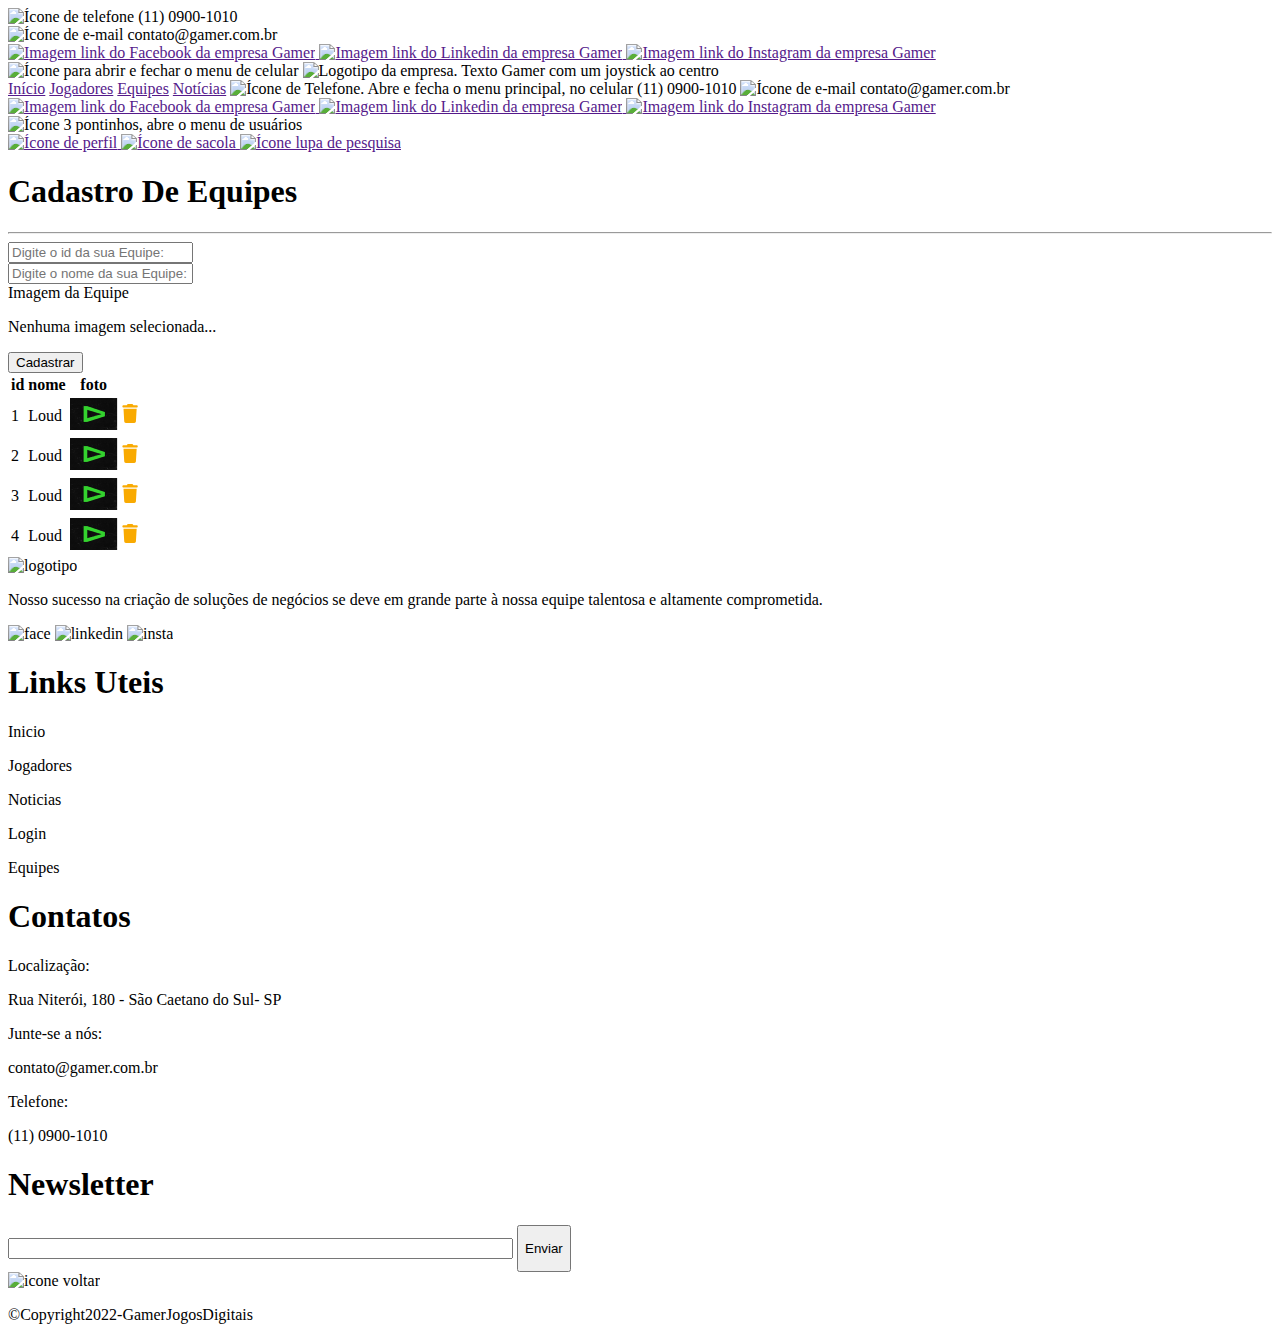
==== cadastro-de-equipes.html @ b73ec190 "telas finalizadas no mobile" ====
<!DOCTYPE html>
<html lang="pt-BR">

<head>
    <meta charset="UTF-8">
    <meta http-equiv="X-UA-Compatible" content="IE=edge">
    <meta name="viewport" content="width=device-width, initial-scale=1.0">
    <title>Cadastro de Equipes</title>
    <link rel="stylesheet" href="../projeto-gamer/css/cadastro.css">
    <link rel="stylesheet" href="../projeto-gamer/css/header.css">
    <link rel="stylesheet" href="../projeto-gamer/css/footer.css">
</head>

<body>
    <header>

        <div class="header-top">
            <div class="layout-grid alinhamento-between-center">
                <div class="contatos">
                    <div class="phone">
                        <img src="../Projeto-Gamer/assets/icons/icone_telefone.svg" alt="Ícone de telefone">
                        <span>(11) 0900-1010</span>
                    </div>
                    <div class="email">
                        <img src="../Projeto-Gamer/assets/icons/icone_email.svg" alt="Ícone de e-mail">
                        <span>contato@gamer.com.br</span>
                    </div>
                </div>

                <div class="midias-sociais">
                    <a href="">
                        <img src="../Projeto-Gamer/assets/icons/icone_facebook.svg"
                            alt="Imagem link do Facebook da empresa Gamer">
                    </a>
                    <a href="">
                        <img src="../Projeto-Gamer/assets/icons/icone_linkedin.svg"
                            alt="Imagem link do Linkedin da empresa Gamer">
                    </a>
                    <a href="">
                        <img src="../Projeto-Gamer/assets/icons/icone_instagram.svg"
                            alt="Imagem link do Instagram da empresa Gamer">
                    </a>
                </div>
            </div>
        </div>

        <div class="header-bottom">
            <div class="layout-grid alinhamento-between-center">
                <!-- menu hamburger -->
                <img onclick="mostrarMenu()" src="../Projeto-Gamer/assets/icons/icone_hamburger.svg"
                    class="menu-hamburger" alt="Ícone para abrir e fechar o menu de celular">

                <img class="logo" src="../Projeto-Gamer/assets/images/logotipo-gamer.svg"
                    alt="Logotipo da empresa. Texto Gamer com um joystick ao centro">

                <nav class="menu" id="menu">
                    <a href="">Início</a>
                    <a href="">Jogadores</a>
                    <a href="">Equipes</a>
                    <a href="">Notícias</a>

                    <!-- visível apenas no mobile -->

                    <a class="phone">
                        <img src="../Projeto-Gamer/assets/icons/icone_telefone.svg"
                            alt="Ícone de Telefone. Abre e fecha o menu principal, no celular">
                        <span>(11) 0900-1010</span>
                    </a>
                    <a class="email">
                        <img src="../Projeto-Gamer/assets/icons/icone_email.svg" alt="Ícone de e-mail">
                        <span>contato@gamer.com.br</span>
                    </a>

                    <div class="midias-sociais">
                        <a href="">
                            <img src="../Projeto-Gamer/assets/icons/icone_facebook.svg"
                                alt="Imagem link do Facebook da empresa Gamer">
                        </a>
                        <a href="">
                            <img src="../Projeto-Gamer/assets/icons/icone_linkedin.svg"
                                alt="Imagem link do Linkedin da empresa Gamer">
                        </a>
                        <a href="">
                            <img src="../Projeto-Gamer/assets/icons/icone_instagram.svg"
                                alt="Imagem link do Instagram da empresa Gamer">
                        </a>
                    </div>
                </nav>

                <!-- menu 3 pontinhos -->
                <img onclick="mostrarUsuario()" src="../Projeto-Gamer/assets/icons/icone_3pontinhos.svg"
                    class="menu-pontinhos" alt="Ícone 3 pontinhos, abre o menu de usuários">

                <div class="menu-usuarios" id="usuario">
                    <a href="">
                        <img src="../Projeto-Gamer/assets/icons/icone_pessoa.svg" alt="Ícone de perfil">
                    </a>
                    <a href="">
                        <img src="../Projeto-Gamer/assets/icons/icone_compras.svg" alt="Ícone de sacola">
                    </a>
                    <a href="">
                        <img src="../Projeto-Gamer/assets/icons/Icone_pesquisa.svg" alt="Ícone lupa de pesquisa">
                    </a>
                </div>
            </div>
        </div>
    </header>
    <main>
        <article>
            <div class="login">
                <article class="box-preta">
                    <form action="">
                        <h1>Cadastro De Equipes</h1>
                        <hr>
                        <div class="linha">
                            <input type="text" placeholder="Digite o id da sua Equipe:">
                        </div>

                        <div class="linha">
                            <input type="text" placeholder="Digite o nome da sua Equipe:">
                        </div>

                        <div class="imagem-equipe">
                            <div class="box-exportar-imagem">Imagem da Equipe</div>
                            <p>Nenhuma imagem selecionada...</p>
                        </div>

                        <button>
                            Cadastrar
                        </button>
                    </form>

                </article>

                <article class="tabela-loud">

                    <table>
                        <thead>
                            <tr>
                                <th>id</th>
                                <th>nome</th>
                                <th>foto</th>
                                <th></th>
                            </tr>
                        </thead>

                        <tbody>
                            <tr>
                                <td>1</td>
                                <td>Loud</td>
                                <td><img src="./assets/images/LOUD_LOGO 1.png" alt=""></td>
                                <td><img src="./assets/Icons/delete.svg" alt=""></td>
                            </tr>
                            <tr>
                                <td>2</td>
                                <td>Loud</td>
                                <td><img src="./assets/images/LOUD_LOGO 1.png" alt=""></td>
                                <td><img src="./assets/Icons/delete.svg" alt=""></td>
                            </tr>
                            <tr>
                                <td>3</td>
                                <td>Loud</td>
                                <td><img src="./assets/images/LOUD_LOGO 1.png" alt=""></td>
                                <td><img src="./assets/Icons/delete.svg" alt=""></td>
                            </tr>
                            <tr>
                                <td>4</td>
                                <td>Loud</td>
                                <td><img src="./assets/images/LOUD_LOGO 1.png" alt=""></td>
                                <td><img src="./assets/Icons/delete.svg" alt=""></td>
                            </tr>
                        </tbody>

                    </table>
                </article>
            </div>
    </main>
    <footer>
        <div class="layout-grid">
            <!-- PARTE DE CIMA DO FOOTER  -->
            <div class="parte1">
                <img src="../Projeto-Gamer/assets/images/logotipo-gamer.svg" alt="logotipo" id="logofooter">
                <p>Nosso sucesso na criação de soluções de negócios se deve em grande parte à nossa equipe talentosa e
                    altamente comprometida.</p>
                <div id="redes-sociais">
                    <img src="../Projeto-Gamer/assets/icons/icone_facebook.svg" alt="face">
                    <img src="../Projeto-Gamer/assets/icons/icone_linkedin.svg" alt="linkedin">
                    <img src="../Projeto-Gamer/assets/icons/icone_instagram.svg" alt="insta">
                </div>
            </div>
    
            <!-- LINKS UTEIS  -->
            <div class="parte2">
                <h1>Links Uteis</h1>
                <div class="linhafooter"></div>
                <div class="alinhar-links">
                    <div class="alinhamento">
                        <div class="linhas"></div>
                        <p>Inicio</p>
                    </div>
    
                    <div class="alinhamento">
                        <div class="linhas"></div>
                        <p>Jogadores</p>
                    </div>
    
                    <div class="alinhamento">
                        <div class="linhas"></div>
                        <p>Noticias</p>
                    </div>
                </div>
    
                <div class="alinhar-links2">
                    <div class="alinhamento">
                        <div class="linhas"></div>
                        <p>Login</p>
                    </div>
    
                    <div class="alinhamento">
                        <div class="linhas"></div>
                        <p>Equipes</p>
                    </div>
                </div>
    
            </div>
    
            <!-- CONTATOS  -->
            <div class="parte3">
                <h1>Contatos</h1>
                <div class="linhafooter"></div>
                <div class="contatos-info">
                    <p class="amarelo">Localização:</p>
                    <p>Rua Niterói, 180 - São Caetano do Sul- SP</p>
                    <p class="amarelo espaco">Junte-se a nós:</p>
                    <p>contato@gamer.com.br</p>
                    <p class="amarelo espaco">Telefone:</p>
                    <p>(11) 0900-1010</p>
                </div>
            </div>
    
            <!-- NEWSLETTER  -->
            <div class="parte4">
                <h1>Newsletter</h1>
                <div class="linhafooter"></div>
                <div class="caixas-newsletter">
                    <input type="text" name="Digite seu e-mail" size="60" style="color: black;" id="box-email">
                    <button id="box-enviar">
                        <p>Enviar</p>
                    </button>
                </div>
                <div id="box-voltar"><img src="./assets/icons/Vector.svg" alt="icone voltar"></div>
                <p class="ultima-frase">©Copyright2022-GamerJogosDigitais</p>
            </div>
    
        </div>
    </footer>
    
    <script>
        function mostrarMenu() {
            document.getElementById("menu").classList.toggle("mostrar-menu");
        }
    
        function mostrarUsuario() {
            document.getElementById("usuario").classList.toggle("mostrar-usuario")
        }
    
    </script>
</body>

</html>
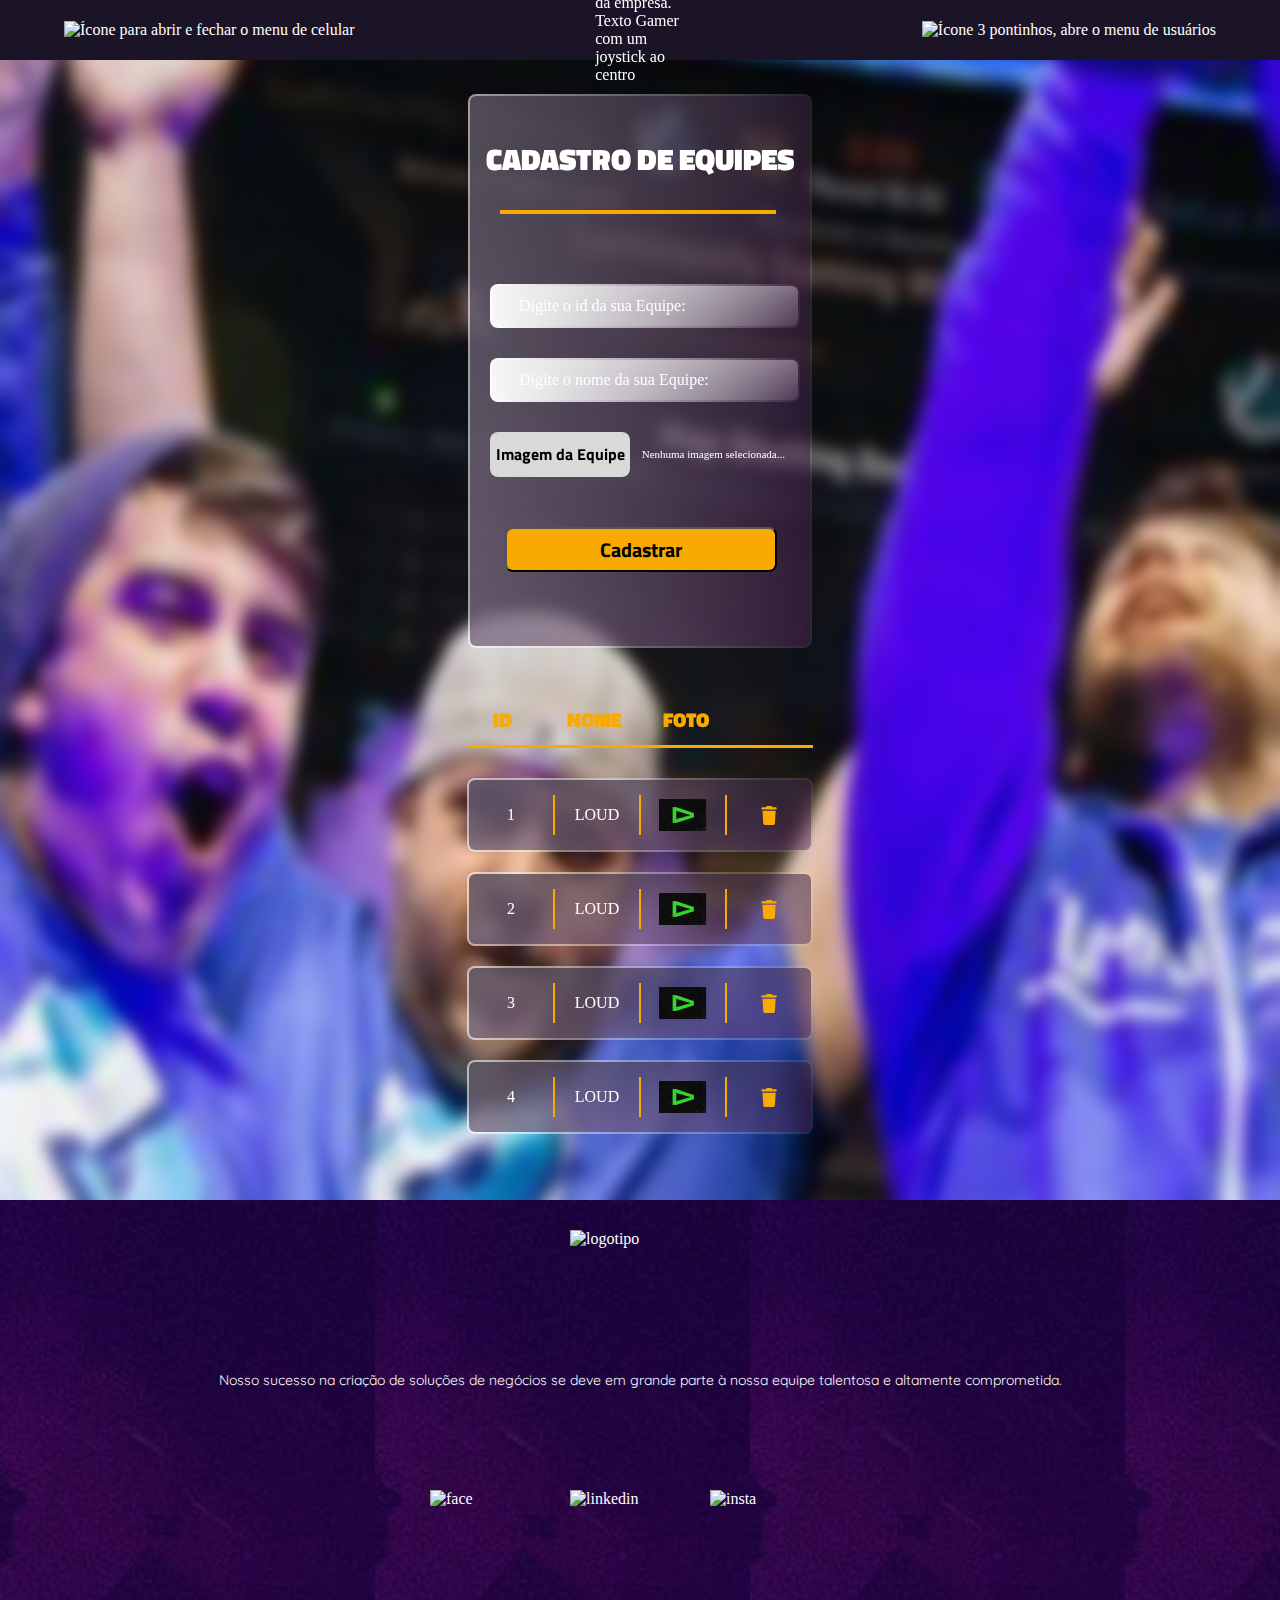
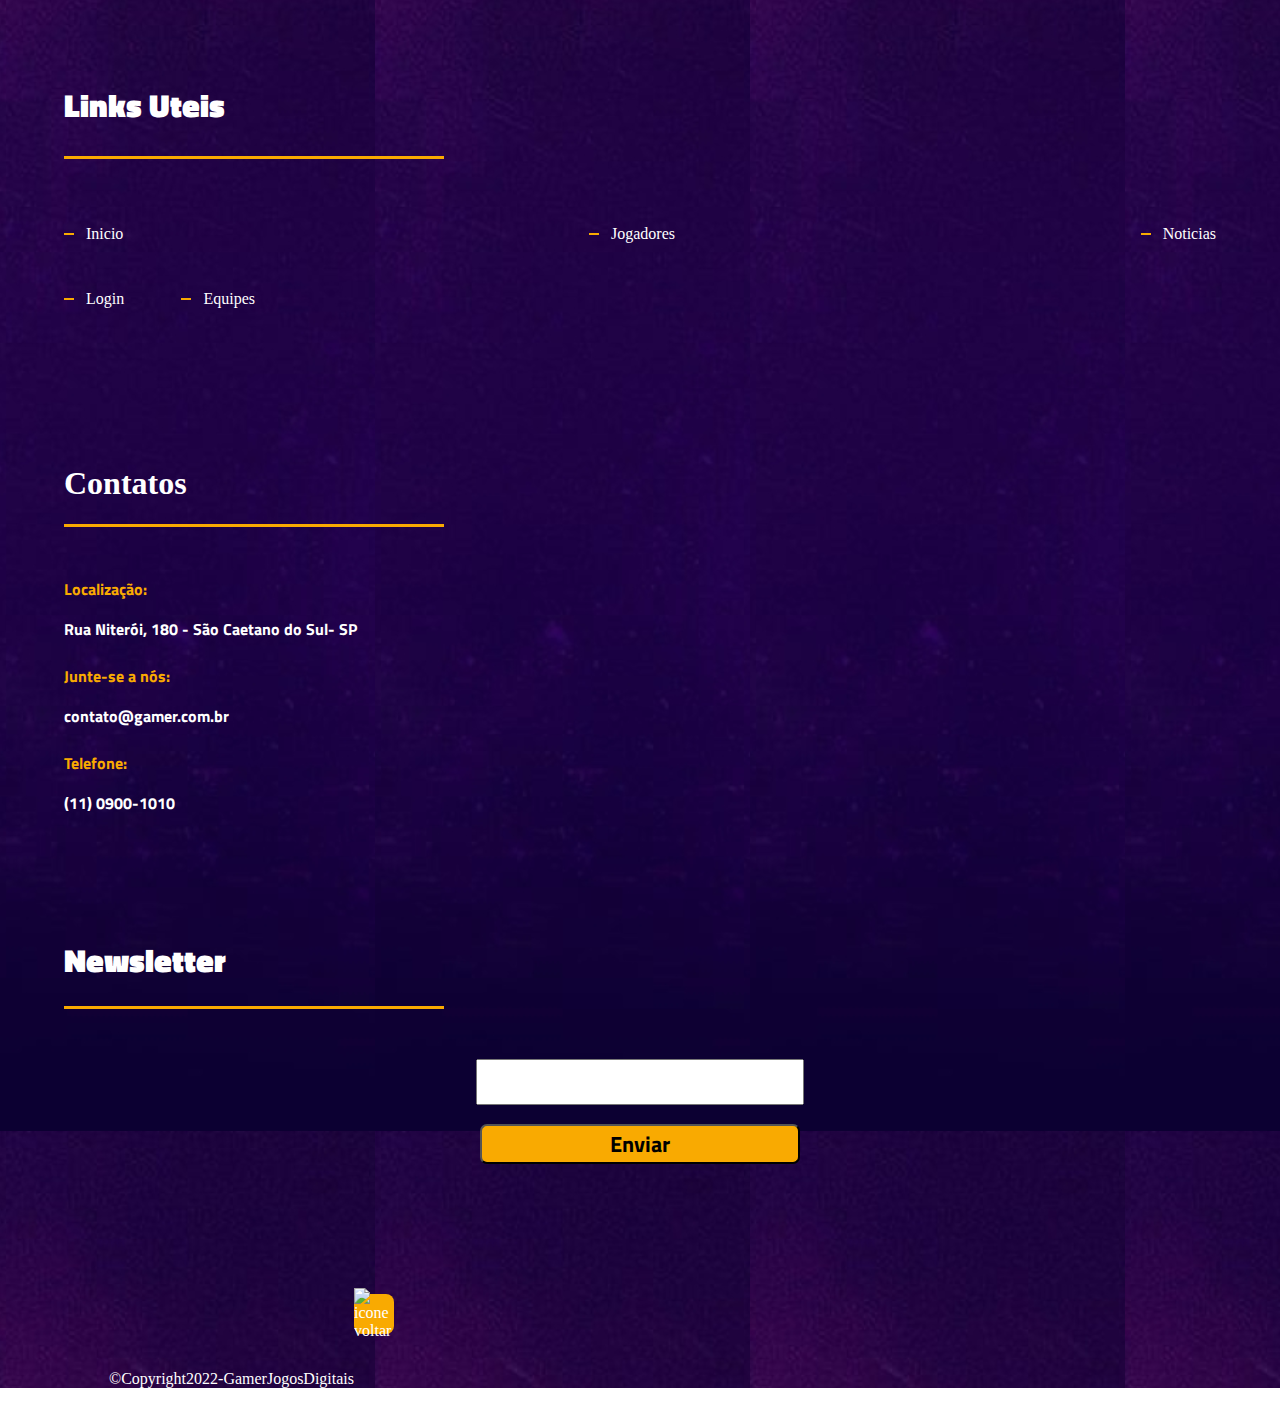
==== commit c3f644cf: "pages" ====
--- a/cadastro-de-equipes.html
+++ b/cadastro-de-equipes.html
@@ -6,9 +6,9 @@
     <meta http-equiv="X-UA-Compatible" content="IE=edge">
     <meta name="viewport" content="width=device-width, initial-scale=1.0">
     <title>Cadastro de Equipes</title>
-    <link rel="stylesheet" href="../projeto-gamer/css/cadastro.css">
-    <link rel="stylesheet" href="../projeto-gamer/css/header.css">
-    <link rel="stylesheet" href="../projeto-gamer/css/footer.css">
+    <link rel="stylesheet" href="css/cadastro.css">
+    <link rel="stylesheet" href="css/header.css">
+    <link rel="stylesheet" href="css/footer.css">
 </head>
 
 <body>
--- a/css/cadastro.css
+++ b/css/cadastro.css
@@ -0,0 +1,296 @@
+{
+    margin: 0;
+    padding: 0;
+    box-sizing: border-box;
+}
+/* TITILLIUM WEB */
+@font-face {
+    font-family: TitilliumWeb-Black;
+    src: url(../assets/fonts/Titillium_Web/TitilliumWeb-Black.ttf);
+}
+
+@font-face {
+    font-family: TitilliumWeb-Bold;
+    src: url(../assets/fonts/Titillium_Web/TitilliumWeb-Bold.ttf);
+}
+
+
+/* INTER */
+@font-face {
+    font-family: Inter;
+    src: url(../assets/fonts/Inter/Inter-VariableFont_slnt\,wght.ttf);
+}
+
+/* QUICKSAND */
+@font-face {
+    font-family: Quicksand;
+    src: url(../assets/fonts/Quicksand/static/Quicksand-Regular.ttf);
+}
+mostrar-menu {
+    left: 0 !important;
+}
+
+.mostrar-usuario {
+    right: 20px !important;
+}
+
+.layout-grid {
+    /* border: 1px solid salmon; */
+    width: 90%;
+    height: 100%;
+    margin: 0 auto;
+}
+
+/* justify content + align items */
+.alinhamento-between-center {
+    display: flex;
+    justify-content: space-between;
+    align-items: center;
+}
+body {
+    color: #ffffff;
+    margin: 0px;
+}
+
+
+/* Mobile First */
+
+/* Main */
+.login {
+    display: flex;
+    flex-direction: column;
+    justify-content: space-evenly;
+    align-items: center;
+    width: 100%;
+    height: 1200px;
+    margin: 0 auto;
+    background-image: url(../assets/images/cadastro-banner.png);
+    background-size: cover;
+    background-repeat: no-repeat;
+    background-position: center;
+
+    position: relative;
+    z-index: 0;
+}
+
+.login .box-preta {
+    border: 2px solid white;
+    width: 340px;
+    height: 550px;
+    z-index: 3;
+    margin-top: 50px; 
+    border-radius: 8px;
+    border: 2px solid transparent;
+    border-radius: 8px;
+    background:
+        /* fundo */
+        linear-gradient(to right bottom,rgba(27, 20, 38, 0.6), rgba(60, 3, 65, .38)) padding-box,
+        /* fundo borda */
+        linear-gradient(90deg, rgba(255, 255, 255, .6), rgba(255, 255, 255, .1)) border-box;
+    backdrop-filter: blur(2px);
+
+}
+
+.login::before {
+    content: "";
+    width: 100vw;
+    height: 100%;
+    position: absolute;
+    z-index: 1;
+    background-color: transparent;
+    backdrop-filter: blur(4px);
+    color: white;
+
+}
+
+.linha {
+    position: relative;
+    z-index: 2;
+    display: flex;
+    justify-content: space-between;
+    align-items: center;
+    gap: 5px;
+    padding: 5px 10px;
+    width: 84%;
+    height: 30px;
+    background-color: rgb(244, 194, 194);
+    border-radius: 8px;
+    margin-left: 20px;
+    margin-top: 30px;
+
+    border: 2px solid transparent;
+    border-radius: 8px;
+    background:
+        /* fundo */
+        linear-gradient(to right bottom, rgba(239, 239, 239, 0.6), rgba(239, 239, 239, 0.1)) padding-box,
+        /* fundo borda */
+        linear-gradient(90deg, rgba(255, 255, 255, 1), rgba(255, 255, 255, 0)) border-box;
+    backdrop-filter: blur(4px);
+}
+.linha input {
+    width: 100%;
+    height: 35px;
+    border: none;
+    background-color: transparent;
+    outline: none;
+    color: white;
+    font-family: TitilliumWeb-Regular;
+    font-size: 16px;
+    gap: 5px;
+}
+
+.linha input::placeholder {
+    color: white;
+    padding-left: 15px;
+}
+
+.login button {
+    position: relative;
+    z-index: 2;
+    gap: 5px;
+    padding: 5px 10px;
+    width: 80%;
+    height: 45px;
+    background-color: #F9AA01;
+    border-radius: 8px;
+    margin-left: 35px;
+    margin-top: 50px;
+    font-size: 20px;
+    font-family: TitilliumWeb-Bold;
+}
+
+.login form h1 {
+    font-family: TitilliumWeb-Black;
+    font-size: 30px;
+    color: white;
+    padding-bottom: 8px;
+    text-align: center;
+    margin-top: 40px;
+    text-transform: uppercase;
+}
+
+.login form hr {
+    border: 2px solid #F9AA01;
+    width: 80%;
+    margin-left: 30px;
+    margin-bottom: 70px;
+}
+
+.imagem-equipe {
+    display: flex;
+    justify-content: space-between;
+    padding-left: 20px;
+    padding-top: 30px;
+}
+
+.login .box-exportar-imagem {
+    width: 140px;
+    height: 45px;
+    background-color: #D9D9D9;
+    border-radius: 8px;
+    display: flex;
+    justify-content: center;
+    align-items: center;
+    color: black;
+    font-family: TitilliumWeb-Bold;
+}
+
+.imagem-equipe p {
+    font-size: 11px;
+    margin-right: 25px;
+    display: flex;
+    align-items: center;
+    font-family: TitilliumWeb-Regular;
+
+}
+
+
+main .tabela-loud table {
+    width: 350px;
+    position: relative;
+    z-index: 2;
+    text-transform: uppercase;
+}
+
+/* tbody */
+main .tabela-loud thead,
+main .tabela-loud tbody {
+    display: flex;
+    flex-direction: column;
+    justify-content: space-between;
+    width: 100%;
+}
+
+/* linha do cabeçalho da tabela */
+main .tabela-loud thead tr {
+    margin-bottom: 30px;
+    border-bottom: 3px solid #F9AA01;
+}
+
+/* linha do cabeçalho */
+main .tabela-loud table thead th {
+    display: flex;
+    justify-content: center;
+    align-items: center;
+    width: 20%;
+    height: 50px;
+    color: #F9AA01;
+    font-family: TitilliumWeb-Black;
+    font-size: 20px;
+    text-transform: uppercase;
+
+}
+
+/* linhas da tabela, independentemente do cabeçalho ou corpo */
+ main .tabela-loud table tr {
+    display: flex;
+    justify-content: space-between;
+    align-items: center;
+} 
+
+main .tabela-loud table tbody tr {
+    height: 70px;
+    margin-bottom: 20px;     
+    /* efeito da borda e do fundo glass */
+    border: 2px solid transparent;
+    border-radius: 8px;
+    background:
+        /* fundo */
+        linear-gradient(to right bottom, rgba(27, 20, 38, 0.6), rgba(60, 3, 65, .38)) padding-box,
+        /* fundo borda */
+        linear-gradient(90deg, rgba(255, 255, 255, .6), rgba(255, 255, 255, .1)) border-box;
+    backdrop-filter: blur(4px);
+
+
+}
+
+main .tabela-loud table td {
+    width: 100%;
+    height: 38px;
+    display: flex;
+    justify-content: center;
+    align-items: center;
+    border-right: 2px solid #F9AA01;
+}
+
+main .tabela-loud table td:last-of-type {
+    border: none;
+}
+
+main .tabela-loud table td img.green-play {
+    width: 25px;
+}
+
+main .tabela-loud table td img.yellow-trash {
+    width: 15px;
+}
+
+/* Desktop */
+@media screen and (min-width: 992px) {
+    .container-grid {
+        width: 100%;
+        max-width: 992px;
+        margin: 0 auto;
+        /* border: 1px solid #EC4358; */
+    }
+}--- a/css/header.css
+++ b/css/header.css
@@ -0,0 +1,94 @@
+/* HEADER */
+header {
+    position: fixed;
+    top: 0;
+    left: 0;
+    z-index: 20;
+    width: 100vw;
+    height: 60px;
+    background-color: #1B1426;
+}
+
+/* Header Top */
+header .header-top {
+    display: none;
+}
+
+/* Header Bottom */
+
+
+header .header-bottom {
+    height: 100%;
+}
+
+header .header-bottom img.logo {
+    width: 86px;
+    /* transform: rotate(-5deg); */
+}
+
+header .header-bottom nav {
+    position: fixed;
+    top: 60px;
+    left: -80vw;
+    width: 80vw;
+    height: calc(100vh - 60px);
+
+    display: flex;
+    flex-direction: column;
+    justify-content: space-between;
+    padding-bottom: 20px;
+    background-image: linear-gradient(to right bottom, rgba(27, 20, 38, 0.7), rgba(27, 20, 38, 0.4));
+    backdrop-filter: blur(45px);
+
+    transition: left 0.8s;
+}
+
+.mostrar-menu {
+    left: 0 !important;
+}
+
+/* somente links "filhos diretos" */
+header .header-bottom nav>a {
+    padding: 30px 0;
+    color: white;
+    font-family: Inter;
+    font-weight: 400;
+    font-size: 15px;
+    text-align: center;
+    text-decoration: none;
+    border-bottom: 2px solid #F9AA01;
+}
+
+header .header-bottom nav>a {
+    /* background-color: #F9AA01; */
+}
+
+header .header-bottom nav>a:last-of-type {
+    border-bottom: none;
+}
+
+
+
+header .header-bottom nav .midias-sociais {
+    /* */
+    display: flex;
+    justify-content: center;
+    gap: 50px;
+    /* gap é o espaçamento entre os elementos, funciona em linha e também em coluna. */
+}
+
+header .menu-usuarios {
+    position: fixed;
+    top: 60px;
+    right: -20vw;
+    width: 20vw;
+    height: 180px;
+    display: flex;
+    flex-direction: column;
+    justify-content: space-around;
+    align-items: center;
+    background-image: linear-gradient(to right bottom, rgba(27, 20, 38, 0.7), rgba(27, 20, 38, 0.4));
+    backdrop-filter: blur(45px);
+
+    transition: 0.8s;
+}--- a/css/footer.css
+++ b/css/footer.css
@@ -0,0 +1,156 @@
+footer {
+    background-image: url(../assets/images/backgroung_footer.svg);
+    width: 100%;
+    height: 100%;
+}
+
+footer .parte1 {
+    /* border: 1px solid red; */
+    height: 300px;
+    display: flex;
+    flex-direction: column;
+    align-items: center;
+    justify-content: space-between;
+    padding-top: 30px;
+}
+
+footer .parte1 img {
+    width: 140px;
+    height: 40px;
+
+}
+
+footer .parte1 p {
+    font-family: Quicksand;
+    font-size: 14px;
+}
+
+footer #redes-sociais {
+    display: flex;
+    justify-content: space-around;
+
+
+}
+
+footer .parte2 {
+    padding-top: 130px;
+}
+
+footer .parte2 h1 {
+    padding-bottom: 5px;
+    font-family: TitilliumWeb-Black;
+}
+
+footer .linhafooter {
+    width: 33%;
+    height: 3px;
+    background-color: #F9AA01;
+    margin-bottom: 50px;
+
+}
+
+footer .linhas {
+    background-color: #F9AA01;
+    height: 2px;
+    width: 10px;
+}
+
+footer .parte2 .alinhamento {
+    display: flex;
+    flex-direction: row;
+    align-items: center;
+    gap: 12px;
+
+}
+
+footer .alinhar-links {
+    display: flex;
+    flex-direction: row;
+    justify-content: space-between;
+}
+
+footer .alinhar-links2 {
+    display: flex;
+    flex-direction: row;
+    justify-content: space-between;
+    width: 191px;
+    padding-top: 15px;
+    padding-bottom: 120px;
+}
+
+
+footer .contatos-info {
+    font-family: TitilliumWeb-Bold;
+
+
+}
+
+footer .contatos-info .amarelo {
+    color: #F9AA01;
+
+}
+
+footer .contatos-info .espaco {
+    padding-top: 7px;
+}
+
+footer .parte4 h1 {
+    padding-top: 100px;
+    font-family: TitilliumWeb-Black;
+}
+
+footer #box-email {
+    width: 320px;
+    height: 40px;
+    backdrop-filter: blur(30px);
+    display: flex;
+    align-items: center;
+}
+
+footer #box-email p {
+    padding-left: 20px;
+    font-family: Quicksand;
+}
+
+footer #box-enviar {
+    width: 320px;
+    height: 40px;
+    display: flex;
+    align-items: center;
+    justify-content: center;
+    background-color: #F9AA01;
+    border-radius: 7px;
+}
+
+footer #box-enviar p {
+    font-family: TitilliumWeb-Bold;
+    font-size: 22px;
+    color: black;
+}
+
+footer .caixas-newsletter {
+    display: flex;
+    flex-direction: column;
+    justify-content: space-between;
+    align-items: center;
+    /* border: 1px solid red; */
+    height: 105px;
+}
+
+footer #box-voltar {
+    width: 40px;
+    height: 40px;
+    background-color: #F9AA01;
+    display: flex;
+    justify-content: center;
+    align-items: center;
+    position: relative;
+    left: 290px;
+    top: 130px;
+    border-radius: 8px;
+}
+
+footer .ultima-frase {
+    padding-top: 150px;
+    padding-left: 45px
+}